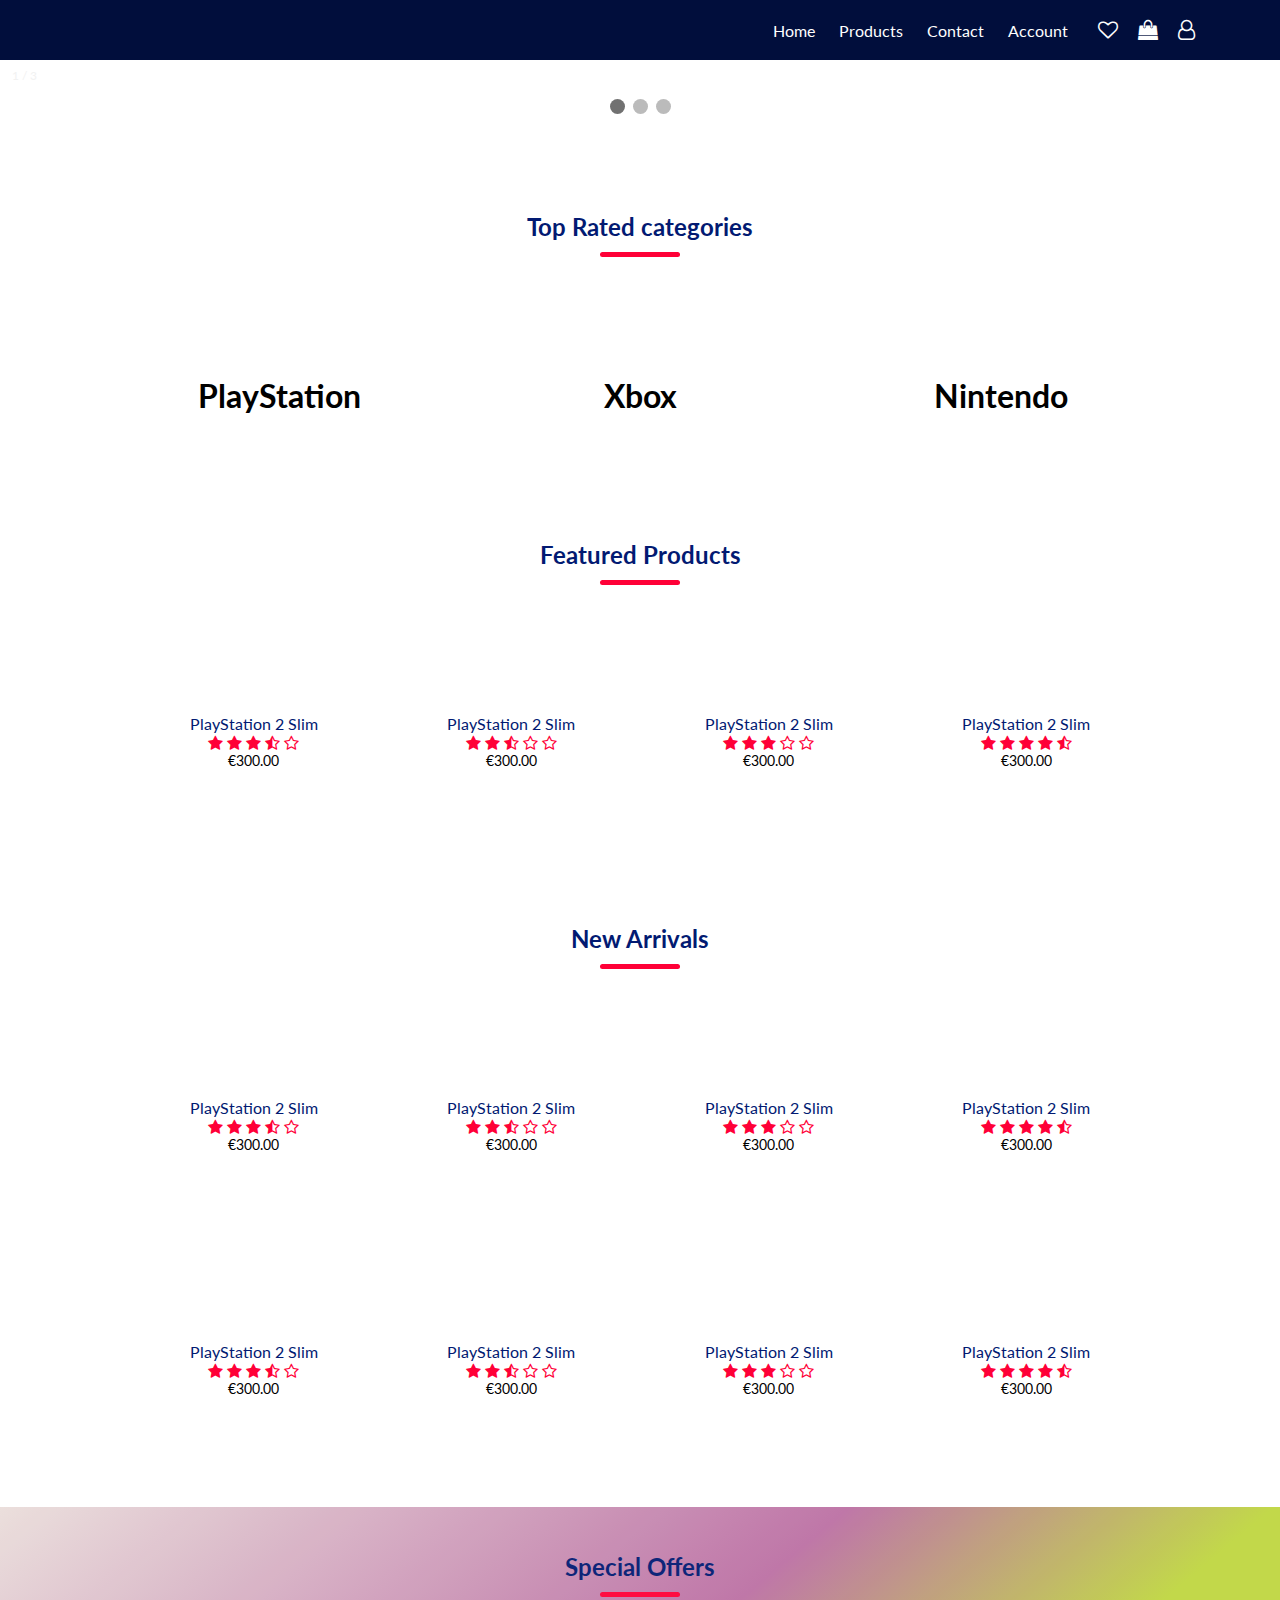
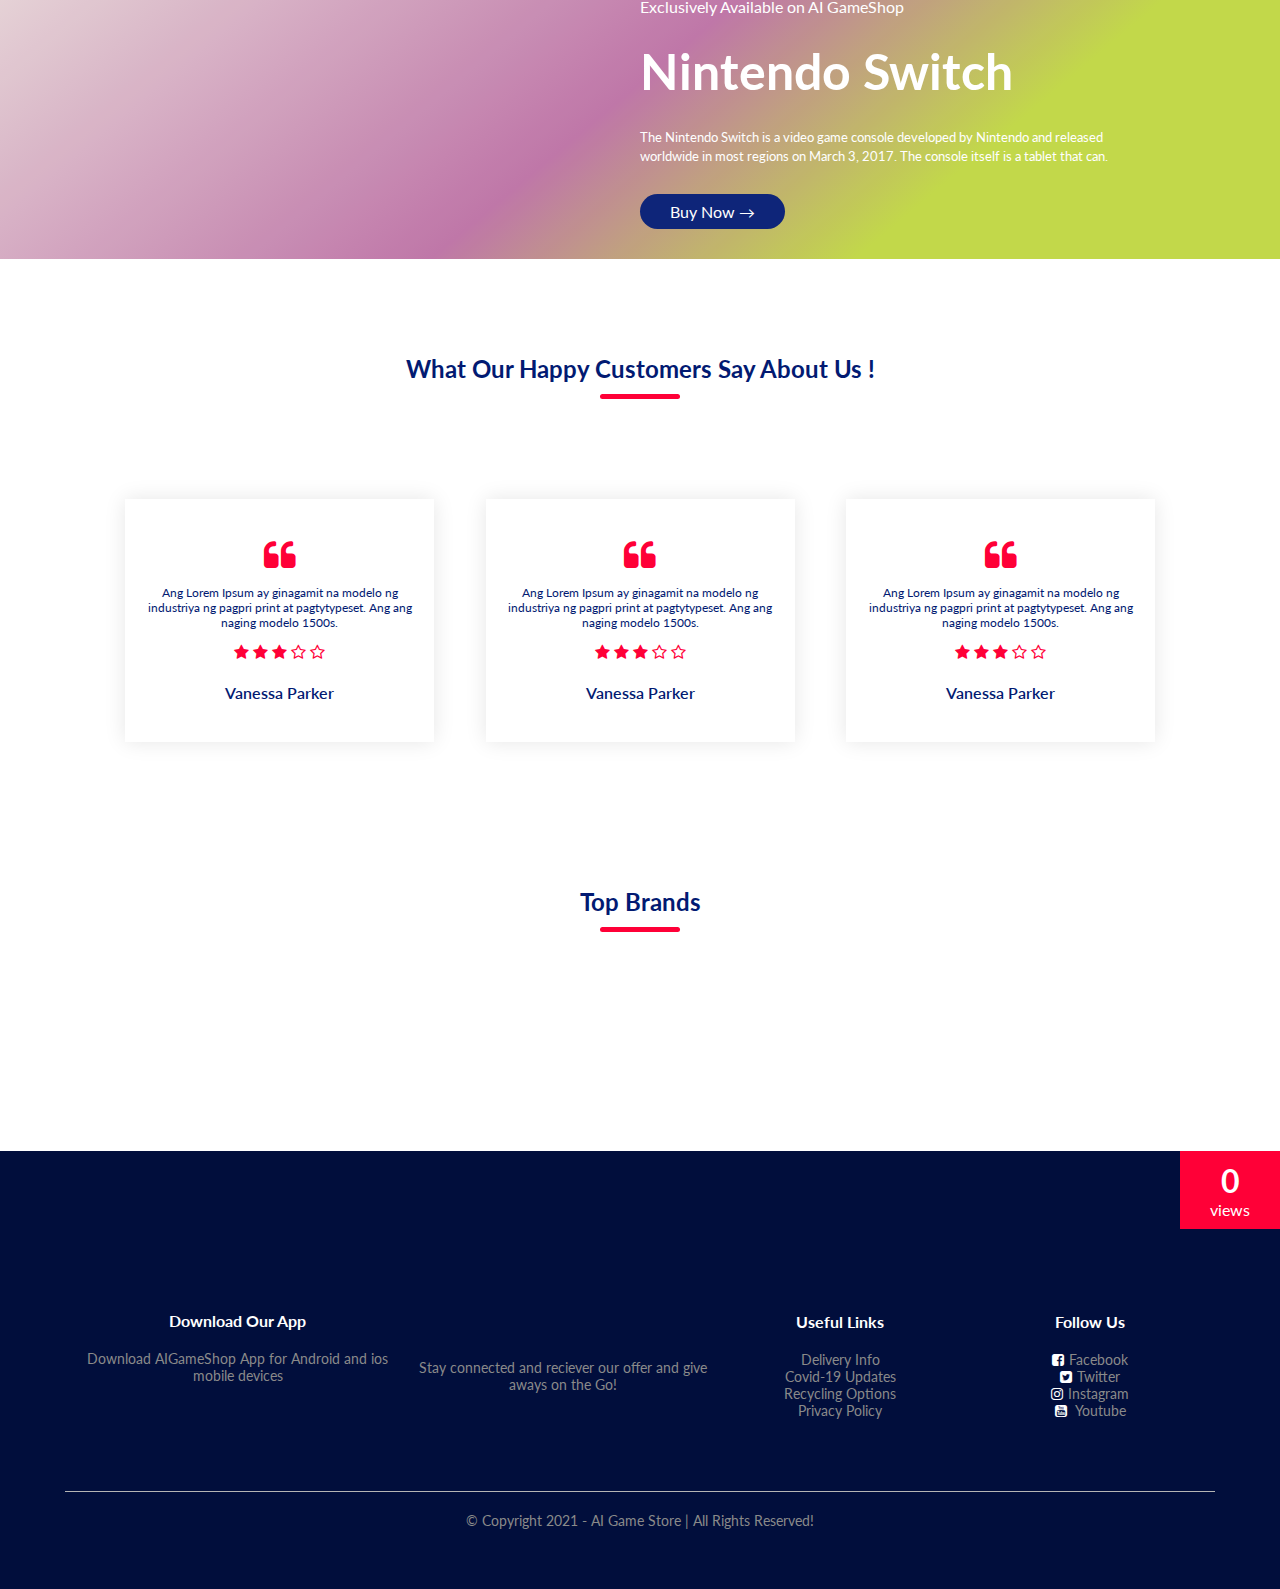
==== index.html @ 356573ef "initial upload" ====
<!DOCTYPE html>
<html lang="en">

<head>
    <meta charset="UTF-8">
    <meta http-equiv="X-UA-Compatible" content="IE=edge">
    <meta name="description" content="Assorted types of new and used game consoles and accessories. Buy online or reserve online and pick up in store. Switch, PlayStation, Xbox and more.">
    <meta name="keywords" content="ps5,playstation 5,ps5 games,xbox series,xbox one,xbox games,ps4,playstation 4,switch,nintendo switch,switch games,psvr,vr games,accessories,loot,console bundles,consoles,used games,pc games">
    <meta name="author" content="Azubuike Ibe">
    <meta http-equiv="refresh" content="30">
    <meta name="viewport" content="width=device-width, initial-scale=1.0">
    <title>Ai Game Shop | Buy Consoles, Games & Accessories</title>
    <link rel="preconnect" href="https://fonts.gstatic.com">
    <link rel="preconnect" href="https://fonts.gstatic.com">
    <link href="https://fonts.googleapis.com/css2?family=Lato:wght@100;300;400;900&display=swap" rel="stylesheet">
    <link rel="stylesheet" href="https://stackpath.bootstrapcdn.com/font-awesome/4.7.0/css/font-awesome.min.css"
        integrity="sha384-wvfXpqpZZVQGK6TAh5PVlGOfQNHSoD2xbE+QkPxCAFlNEevoEH3Sl0sibVcOQVnN" crossorigin="anonymous">
    <link rel="icon" href="./images/game.ico" sizes="any" type="image/ico">
    <link rel="stylesheet" href="css/style.css">
</head>

<body>

    <div class="header">
        <div class="container">

            <!--                 MAIN-NAVIGATION                      -->
            <div class="navbar">
                <div class="logo">
                    <a href="http://localhost/shop/index.html"><img src="./images/logo.png" width="125" alt=""></a> 
                </div>
                <nav>
                    <ul id="MenuItems">
                        <li><a href="http://localhost/shop/index.html#">Home</a></li>
                        <li><a href="http://localhost/shop/products.html">Products</a></li>
                        <li><a href="http://localhost/shop/contact.html">Contact</a></li>
                        <li><a href="http://localhost/shop/signup.html">Account</a></li>
                    </ul>
                </nav>
                <i class="fa fa-heart-o"></i>
                <i class="fa fa-shopping-bag"></i>
                <i class="fa fa-user-o"></i>
                <!--       <img src="./images/cart.png" width="30px" height="30px" alt="Shopping Cart"> -->
                <img src="./images/menu.png" onclick="menutoggle()" class="menu_icon" alt="Menu Icon">
            </div>

        </div>

    </div>

    <!--             SLIDE-SHOW                     -->

    <div class="slideshow-container">

        <div class="mySlides fade">
            <div class="numbertext">1 / 3</div>
            <img src="./images/s-l1600.jpg" alt="" style="width:100%">
            <!--  <div class="slider_text">
                                    <h2>
										<span>Some slick phrase goes would go in</span><br>
										<span>here to sum up what the</span><br>
										<span>business actually does and stands for.</span>
									</h2>
                                </div>  -->
        </div>
        <div class="mySlides fade">
            <div class="numbertext">2 / 3</div>
            <img src="./images/s-l1600r.jpg" alt="" style="width:100%">
            <!-- <div class="slider_text">
                                    <h2>
										<span>Some slick phrase goes would go in</span><br>
										<span>here to sum up what the</span><br>
										<span>business actually does and stands for.</span>
									</h2>
                                </div>  -->
        </div>

        <div class="mySlides fade">
            <div class="numbertext">3 / 3</div>
            <img src="./images/s-l1600v.jpg" alt="" style="width:100%">
            <!--  <div class="slider_text">
                                    <h2>
										<span>Some slick phrase goes would go in</span><br>
										<span>here to sum up what the</span><br>
										<span>business actually does and stands for.</span>
									</h2>
                                </div>  -->
        </div>

    </div>
    <br>

    <div style="text-align:center">
        <span class="dot"></span>
        <span class="dot"></span>
        <span class="dot"></span>
    </div>


    <!--          FEATURED-CATEGORIES           -->
    <div class="top_categories">
        <div class="small_container">
            <h2 class="title">Top Rated categories</h2>
            <div class="row">
                <div class="col-3">
                    <img src="./images/3.jpg" alt="">
                    <div class="textblock">
                        <h1>PlayStation</h1>
                    </div>
                </div>
                <div class="col-3">
                    <img src="./images/8.jpg" alt="">
                    <div class="textblock">
                        <h1>Xbox</h1>
                    </div>
                </div>
                <div class="col-3">
                    <img src="./images/6.jpg" alt="">
                    <div class="textblock">
                        <h1>Nintendo</h1>
                    </div>
                </div>
            </div>
        </div>
    </div>

    <!--            FEATURED-PRODUCTS             -->
    <div class="small_container">
        <h2 class="title">Featured Products</h2>
        <div class="row">
            <div class="col-4">
                <a href="http://localhost/shop/single-product.html"><img src="./images/7.jpg" alt=""></a>
                <a href="http://localhost/shop/single-product.html"></a>
                <h4>PlayStation 2 Slim</h4>
                <div class="rating">
                    <i class="fa fa-star"></i>
                    <i class="fa fa-star"></i>
                    <i class="fa fa-star"></i>
                    <i class="fa fa-star-half-o"></i>
                    <i class="fa fa-star-o"></i>
                </div>
                <p>€300.00</p>
            </div>
            <div class="col-4">
                <img src="./images/7.jpg" alt="">
                <h4>PlayStation 2 Slim</h4>
                <div class="rating">
                    <i class="fa fa-star"></i>
                    <i class="fa fa-star"></i>
                    <i class="fa fa-star-half-o"></i>
                    <i class="fa fa-star-o"></i>
                    <i class="fa fa-star-o"></i>
                </div>
                <p>€300.00</p>
            </div>
            <div class="col-4">
                <img src="./images/7.jpg" alt="">
                <h4>PlayStation 2 Slim</h4>
                <div class="rating">
                    <i class="fa fa-star"></i>
                    <i class="fa fa-star"></i>
                    <i class="fa fa-star"></i>
                    <i class="fa fa-star-o"></i>
                    <i class="fa fa-star-o"></i>
                </div>
                <p>€300.00</p>
            </div>
            <div class="col-4">
                <img src="./images/7.jpg" alt="">
                <h4>PlayStation 2 Slim</h4>
                <div class="rating">
                    <i class="fa fa-star"></i>
                    <i class="fa fa-star"></i>
                    <i class="fa fa-star"></i>
                    <i class="fa fa-star"></i>
                    <i class="fa fa-star-half-o"></i>
                </div>
                <p>€300.00</p>
            </div>
        </div>
        <!--         NEW-ARRIVALS          -->
        <h2 class="title">New Arrivals</h2>
        <div class="row">
            <div class="col-4">
                <img src="./images/7.jpg" alt="">
                <h4>PlayStation 2 Slim</h4>
                <div class="rating">
                    <i class="fa fa-star"></i>
                    <i class="fa fa-star"></i>
                    <i class="fa fa-star"></i>
                    <i class="fa fa-star-half-o"></i>
                    <i class="fa fa-star-o"></i>
                </div>
                <p>€300.00</p>
            </div>
            <div class="col-4">
                <img src="./images/7.jpg" alt="">
                <h4>PlayStation 2 Slim</h4>
                <div class="rating">
                    <i class="fa fa-star"></i>
                    <i class="fa fa-star"></i>
                    <i class="fa fa-star-half-o"></i>
                    <i class="fa fa-star-o"></i>
                    <i class="fa fa-star-o"></i>
                </div>
                <p>€300.00</p>
            </div>
            <div class="col-4">
                <img src="./images/7.jpg" alt="">
                <h4>PlayStation 2 Slim</h4>
                <div class="rating">
                    <i class="fa fa-star"></i>
                    <i class="fa fa-star"></i>
                    <i class="fa fa-star"></i>
                    <i class="fa fa-star-o"></i>
                    <i class="fa fa-star-o"></i>
                </div>
                <p>€300.00</p>
            </div>
            <div class="col-4">
                <img src="./images/7.jpg" alt="">
                <h4>PlayStation 2 Slim</h4>
                <div class="rating">
                    <i class="fa fa-star"></i>
                    <i class="fa fa-star"></i>
                    <i class="fa fa-star"></i>
                    <i class="fa fa-star"></i>
                    <i class="fa fa-star-half-o"></i>
                </div>
                <p>€300.00</p>
            </div>
        </div>
        <div class="row">
            <div class="col-4">
                <img src="./images/7.jpg" alt="">
                <h4>PlayStation 2 Slim</h4>
                <div class="rating">
                    <i class="fa fa-star"></i>
                    <i class="fa fa-star"></i>
                    <i class="fa fa-star"></i>
                    <i class="fa fa-star-half-o"></i>
                    <i class="fa fa-star-o"></i>
                </div>
                <p>€300.00</p>
            </div>
            <div class="col-4">
                <img src="./images/7.jpg" alt="">
                <h4>PlayStation 2 Slim</h4>
                <div class="rating">
                    <i class="fa fa-star"></i>
                    <i class="fa fa-star"></i>
                    <i class="fa fa-star-half-o"></i>
                    <i class="fa fa-star-o"></i>
                    <i class="fa fa-star-o"></i>
                </div>
                <p>€300.00</p>
            </div>
            <div class="col-4">
                <img src="./images/7.jpg" alt="">
                <h4>PlayStation 2 Slim</h4>
                <div class="rating">
                    <i class="fa fa-star"></i>
                    <i class="fa fa-star"></i>
                    <i class="fa fa-star"></i>
                    <i class="fa fa-star-o"></i>
                    <i class="fa fa-star-o"></i>
                </div>
                <p>€300.00</p>
            </div>
            <div class="col-4">
                <img src="./images/7.jpg" alt="">
                <h4>PlayStation 2 Slim</h4>
                <div class="rating">
                    <i class="fa fa-star"></i>
                    <i class="fa fa-star"></i>
                    <i class="fa fa-star"></i>
                    <i class="fa fa-star"></i>
                    <i class="fa fa-star-half-o"></i>
                </div>
                <p>€300.00</p>
            </div>
        </div>
    </div>


    <!--              YOU-MAY-ALSO-LIKE              -->
    <div class="offer">
        <div class="small_container">
            <h2 class="title">Special Offers</h2>
            <div class="row">
                <div class="col-2">
                    <img src="./images/switch.png" alt="">
                </div>
                <div class="col-2 offer_text">
                    <p>Exclusively Available on AI GameShop</p>
                    <h1>Nintendo Switch</h1>
                    <small>The Nintendo Switch is a video game console developed by Nintendo and released worldwide in
                        most regions on March 3, 2017. The console itself is a tablet that can.</small>
                    <a href="#" class="btn">Buy Now &#8594;</a>
                </div>
            </div>
        </div>
    </div>

    <!--     WHAT-OUR-CUSTOMERS-SAY            -->
    <div class="testimonial">
        <div class="small_container">
            <h2 class="title">What Our Happy Customers Say About Us &#33;</h2>
            <div class="row">
                <div class="col-3">
                    <i class="fa fa-quote-left"></i>
                    <p>Ang Lorem Ipsum ay ginagamit na modelo ng industriya ng pagpri print at pagtytypeset. Ang ang
                        naging modelo 1500s.</p>
                    <div class="rating">
                        <i class="fa fa-star"></i>
                        <i class="fa fa-star"></i>
                        <i class="fa fa-star"></i>
                        <i class="fa fa-star-o"></i>
                        <i class="fa fa-star-o"></i>
                    </div>
                    <img src="./images/customer1.jpg" alt="">
                    <h3>Vanessa Parker</h3>
                </div>
                <div class="col-3">
                    <i class="fa fa-quote-left"></i>
                    <p>Ang Lorem Ipsum ay ginagamit na modelo ng industriya ng pagpri print at pagtytypeset. Ang ang
                        naging modelo 1500s.</p>
                    <div class="rating">
                        <i class="fa fa-star"></i>
                        <i class="fa fa-star"></i>
                        <i class="fa fa-star"></i>
                        <i class="fa fa-star-o"></i>
                        <i class="fa fa-star-o"></i>
                    </div>
                    <img src="./images/customer1.jpg" alt="">
                    <h3>Vanessa Parker</h3>
                </div>
                <div class="col-3">
                    <i class="fa fa-quote-left"></i>
                    <p>Ang Lorem Ipsum ay ginagamit na modelo ng industriya ng pagpri print at pagtytypeset. Ang ang
                        naging modelo 1500s.</p>
                    <div class="rating">
                        <i class="fa fa-star"></i>
                        <i class="fa fa-star"></i>
                        <i class="fa fa-star"></i>
                        <i class="fa fa-star-o"></i>
                        <i class="fa fa-star-o"></i>
                    </div>
                    <img src="./images/customer1.jpg" alt="">
                    <h3>Vanessa Parker</h3>
                </div>
            </div>
        </div>
    </div>
    <!--         TOP-BRANDS            -->
    <div class="brands">
        <div class="small_container">
            <h2 class="title">Top Brands</h2>
            <div class="row">
                <div class="col-5">
                    <img src="./images/brand1.png" alt="">
                </div>
                <div class="col-5">
                    <img src="./images/brand2.png" alt="">
                </div>
                <div class="col-5">
                    <img src="./images/brand3.png" alt="">
                </div>
                <div class="col-5">
                    <img src="./images/brand4.png" alt="">
                </div>
                <div class="col-5">
                    <img src="./images/brand5.png" alt="">
                </div>
            </div>
        </div>
    </div>
    <!--        PAGE-COUNTER          -->

    <div id="counter">
        <!---<p>This page has</p> -->
        <h1 id="count">0</h1>
        <p>views</p>
    </div>



    <!--            FOOTER             -->
    <div class="footer">
        <div class="container">
            <div class="row">
                <div class="footer-col-1">
                    <h3>Download Our App</h3>
                    <p>Download AIGameShop App for Android and ios mobile devices</p>
                    <div class="app_logo">
                        <a href="https://play.google.com/store/?hl=en_US&gl=US"><img src="./images/android.png"
                                alt=""></a>
                        <a href="https://apps.apple.com/us/app/google/id284815942"><img src="./images/ios.png"
                                alt=""></a>
                    </div>

                </div>
                <div class="footer-col-2">
                    <a href="localhost/shop/index.html"><img src="./images/logo.png" alt=""></a>
                    <p>Stay connected and reciever our offer and give aways on the Go!</p>
                </div>
                <div class="footer-col-3">
                    <h3>Useful Links</h3>
                    <ul>
                        <li><a href="#"> Delivery Info </a></li>
                        <li><a href="#"> Covid-19 Updates </a></li>
                        <li><a href="#"> Recycling Options</a></li>
                        <li><a href="#"> Privacy Policy</a></li>
                    </ul>
                </div>
                <div class="footer-col-4">
                    <h3>Follow Us</h3>
                    <ul>
                        <li><i class="fa fa-facebook-square" aria-hidden="true"></i><a
                                href="https://www.facebook.com/">Facebook</a></li>
                        <li><i class="fa fa-twitter-square" aria-hidden="true"></i><a
                                href="https://www.twitter.com/">Twitter</a></li>
                        <li><i class="fa fa-instagram" aria-hidden="true"></i><a
                                href="https://www.instagram.com/">Instagram</a></li>
                        <li><i class="fa fa-youtube-square" aria-hidden="true"></i><a href="https://www.youtube.com/">
                                Youtube</a></li>

                    </ul>
                </div>
            </div>
            <hr>
            <p class="copyright">© Copyright 2021 - AI Game Store | All Rights Reserved!</p>
        </div>
    </div>

    <!--           NAVIGATION-TOGGLE             -->
    <script>
        var MenuItems = document.getElementById("MenuItems");
        MenuItems.style.maxHeight = "0px";

        function menutoggle() {
            if (MenuItems.style.maxHeight == "0px") {
                MenuItems.style.maxHeight = "200px";
            }
            else {
                MenuItems.style.maxHeight = "0px";
            }

        }
    </script>

    <!--           SLIDER             -->
    <script>
        var slideIndex = 0;
        showSlides();

        function showSlides() {
            var i;
            var slides = document.getElementsByClassName("mySlides");
            var dots = document.getElementsByClassName("dot");
            for (i = 0; i < slides.length; i++) {
                slides[i].style.display = "none";
            }
            slideIndex++;
            if (slideIndex > slides.length) { slideIndex = 1 }
            for (i = 0; i < dots.length; i++) {
                dots[i].className = dots[i].className.replace(" active", "");
            }
            slides[slideIndex - 1].style.display = "block";
            dots[slideIndex - 1].className += " active";
            setTimeout(showSlides, 5000); // Change image every 2 seconds
        }


        window.onload = function () {
            document.getElementById("spaceship").play();
        }
    </script>
    <!--           COUNTER             -->
    <script>
        const countEl = document.getElementById('count');

        updateVisitCount();

        function updateVisitCount() {
            fetch('https://api.countapi.xyz/update/counter.html/stalk/?amount=1')
                .then(res => res.json())
                .then(res => {
                    countEl.innerHTML = res.value;
                });
        }
    </script>
</body>

</html>
---- css/style.css ----
@import url('https://fonts.googleapis.com/css2?family=Lato:wght@100;300;400;900&display=swap');


* {
    margin: 0;
    padding: 0;
    box-sizing: border-box;
    font-family: 'Lato', sans-serif;
}


/*     

                AUDIO 

                                */

audio {
    display: none;
}

/*

       HEADER

                        */

.navbar {
    display: flex;
    align-items: center;
    padding: 10px;
}

.menu_icon {
    width: 40px;
    margin-left: 20px;
}


nav {
    flex: 1;
    text-align: right;
}

nav ul {
    display: inline-block;
    list-style: none;
}

nav ul li {
    display: inline-block;
    margin-right: 20px;
}

nav ul li a {
    text-decoration: none;
    color: #fff;
    font-size: 16px;
}

nav ul li a:hover {
    letter-spacing: 1px;
    color: #ff0037;
    font-size: 16px;
}
.navbar .fa {
    color: #fff;
    font-weight: 100;
    margin: 10px;
    font-size: 20px;
}

.navbar .fa:hover {
    color: #ff0037;
    font-size: 20px;
}


/*

       SLIDESHOW

                        */

                 


.mySlides {display: none;}
img {vertical-align: middle;}

/* Slideshow container */
.slideshow-container {
  max-width: 1400px;
  position: relative;
  margin: auto;
}



/* Number text (1/3 etc) */
.numbertext {
  color: #f2f2f2;
  font-size: 12px;
  padding: 8px 12px;
  position: absolute;
  top: 0;
}

/* The dots/bullets/indicators */
.dot {
    display: none;
  height: 15px;
  width: 15px;
  margin: 0 2px;
  background-color: #bbb;
  border-radius: 50%;
  display: inline-block;
  transition: background-color 0.6s ease;
}

.active {
  background-color: #717171;
}

.slider_text span {
   
	background: rgba(0, 0, 0, 0.5);
    margin-bottom: 20px;
    line-height: 1.4;
    padding: 0 20px;
    font-family: PT Sans Narrow;
    font-size: 40px;
    
}


/* Caption text */
.slider_text h2 {

  color: #f2f2f2;
  
  padding: 8px 12px;
  position: absolute;
  bottom: 8px;
  width: 100%;
  text-align: left;
}

/* Fading animation */
.fade {
  -webkit-animation-name: fade;
  -webkit-animation-duration: 1.5s;
  animation-name: fade;
  animation-duration: 1.5s;
}

@-webkit-keyframes fade {
  from {opacity: .4} 
  to {opacity: 1}
}

@keyframes fade {
  from {opacity: .4} 
  to {opacity: 1}
}

/*

       MAIN AREA

                        */

            



.container {
    max-width:  1200px;
    margin: auto;
    padding-left: 25px;
    padding-right: 25px;
}

.row {
    display: flex;
    align-items: center;
    flex-wrap: wrap;
    justify-content: space-around;
}

.col-2 {
    flex-basis: 50%;
    min-width: 300px;
}

.col-2 img {
    min-width: 100px;
    padding: 50px 0;
}

.col-2 h1 {
    font-size: 50px;
    line-height: 60px;
    margin: 25px 0;
}

.btn {
    display: inline-block;
    background: #021a72;
    color: #fff;
    padding: 8px 30px;
    margin: 30px 0;
    border-radius: 30px;
    transition: 0.5s;
}

.btn:hover {
    background: #ff0037;
    letter-spacing: 10px;
}
.header {
    background: #010e3c;
}

.header .row {
    margin-top: 70px;
}


/*

       CATEGORIES

                        */

            

.categories {
    margin: 70px 0;
}

.col-3 {
    flex-basis: 30%;
    min-width: 250px;
    margin-bottom: 30px;
}

.col-3 img{
    width: 100%;
}



.small_container {
    max-width: 1080px;
    margin: auto;
    padding-left: 25px;
    padding-right: 25px;
}

.col-4 {
    flex-basis: 25%;
    padding: 10px;
    min-width: 200px;
    margin-bottom: 50px;
    transition: transform 0.5s;
}

.col-4 img {
    width: 100%;
}
.title {
    text-align: center;
    margin: 80px auto;
    position: relative;
    line-height: 60px;
    color: #021a72;
}
.title::after {
    content: '';
    background: #ff0037;
    width: 80px;
    height: 5px;
    border-radius: 5px;
    position: absolute;
    bottom: 0;
    left: 50%;
    transform: translateX(-50%);
}

h4 {
    color: #021a72;
    font-weight: normal;
}
.col-4 p{
    font-size: 14px;
}

.rating .fa{
    color: #ff0037;
}

.col-4:hover {
    transform: translateY(-5px);
}
/*

         <!---------------YOU-MAY-ALSO-LIKE--------------->

                                                                */
.offer {
    padding-top: 30px;
    background-color: #1fc8db;
    background-image: linear-gradient(140deg, #EADEDB 0%, #BC70A4 50%, #BFD641 75%);
    color: white;
    opacity: 0.95;
}

.offer .title {
    padding: 0px !important;
    margin: 0px !important;
}

.offer .offer_text {
    align-items: flex-end;
}

.offer .row {
    margin: 0px !important;
}

.offer .row {
    text-align: left;
}

.col-2 offer img {
   vertical-align: middle;
}

.small {
    color: #021a72;
}
.col-2 a, .col-3 a, .btn  a {

    text-decoration: none;
}

/*

         <!---------------YOU-MAY-ALSO-LIKE--------------->

                                                                */


                                                                


.testimonial .col-3 {
    text-align: center;
    padding: 40px 20px;
    box-shadow: 0 0 20px 0px rgba(0, 0, 0, 0.1);
    cursor: pointer;
    transform: .5s;
}

.testimonial .col-3 img {
    width: 50px;
    margin-top: 20px;
    border-radius: 50%;
}

.testimonial .col-3:hover {
    transform: translateY(-10px);
}

.fa.fa-quote-left {
    font-size: 34px;
    color: #ff0037;
}

.col-3 p {
    font-size: 12px;
    margin: 12px 0;
    color: #021a72;
}

.testimonial .col-3 h3 {
    font-weight: 600;
    color: #021a72;
    font-size: 16px;

}



/*

          <!---------------TOP-BRANDS--------------->

                                                                */
 

.brands {
    margin: 100px auto;
}
.col-5 {
    width: 160px;
    
}

.col-5 img {
    width: 100%;
    cursor: pointer;
    filter: grayscale(100%);
}

.col-5 img:hover {
    filter: grayscale(0);
}

/*

          <!---------------ALL-PRODUCTS--------------->

                                                                */
.row {
    justify-content: space-between;
    margin: 100px auto 50px;
    text-align: center;
}

select {
    border: 1px solid #000;
}

select:focus {
    outline: none;
}

.page_btn {
    margin: 0 auto 80px;
}

.page_btn span {
    display: inline-block;
    border: 1px solid #ff0037;
    margin-left: 10px;
    width: 40px;
    height: 40px;
    text-align: center;
    line-height: 40px;
    cursor: pointer;
    border-radius: 50%;
}

.page_btn span:hover {
    background: #ff0037;
    color: #fff;
}

/*

          <!---------------SINGLE-PRODUCTS--------------->

                                                                */



#productImg {
    width: 450px;
} 
.single_product {
    margin-top: 80px;
}

.single_product .col-2 img {
    padding: 0;
    border-radius: 50%;
}


.single_product .col-2 {
    padding: 20px;
}

.single_product h4 {
    margin: 20px 0;
    font-size: 22px;
    font-weight: bold;
}

.single_product select {
    display: block;
    padding: 10px;
    margin-top: 20px;
}

.single_product input {
    width: 50px;
    height: 40px;
    padding-left: 10px;
    font-size: 20px;
    margin-right: 10px;
    
}

.single_product input {
    outline: none;
}

.single_product fa {
    color: #ff0037;
}

.small-img-row {
    display: flex;
    justify-content: space-between;
}

.small-img {
    flex-basis: 24%;
    cursor: pointer;
}

.small-img-row img {
    width: 115px;
    height: 115px;
}

.single-col-2 {
    text-align: left !important;
}



 /*

        -----------CART PAGE------------

                                            */


    .cart_items {
        margin: 80px auto 0;
    }
    .cart_info img {
        width: 100px;
        display: flex;
        flex-wrap: wrap;
    }

     .cart_info {
        display: flex;
        flex-wrap: wrap;
    }

    .small_container table {
        width: 100%;
        border-collapse: collapse;
        color: #000;
    }

    .small_container th {
        text-align: left;
        padding: 5px;
        color: #fff;
        background-color: #021a72;
        font-weight: normal;
    }

    .small_container td {

        padding: 10px 5px;
        
    }

    .small_container td input{
        width: 40px;
        height: 30px;
        padding: 5px;
        margin-right: 150px;
        
    }

    .small_container td input{
        color: #021a72;
        font-size: 12px;
        
    }

     .small_container td img{
        width: 80px;
        height: 80px;
        margin-right: 10px;
    }

    .cart_info p{
        margin: 0;
        
    }

    .total_price {
        display: block;
        margin-left: 560px;
    }

    .total_price table {
        border-top: 3px solid #021a72;
        width: 470px;
        float: right;
    }

    td:last-child {
        text-align: right;
    }

    th:last-child {
        text-align: right;
    }

    .btn_checkout button {
            float: right;
            color: #fff;
            width: 470px;
            background: #021a72;
            overflow: hidden;
            border: none;
            padding: 10px;
}
    .btn_checkout button:hover {
            letter-spacing: 2px;
            background: #ff0037;
            color: #fff;
    }

    .pdf {
        background-color: #1fc8db;
        background-image: linear-gradient(140deg, #EADEDB 0%, #BC70A4 50%, #BFD641 75%);
        color: white;
        opacity: 0.95;

    } 

    .pdf .row {
        text-align: left;
    }

    .pdf .col-3 img {
        border-radius: 0;
    }


    
/*

       CONTACT FORM

                        */



.contact_us {
       padding-top: 80px;
}

.contact_offer {
    width: 70vw;
    height: 80vh;
    margin: auto;
    background: #fff;
}

#contact-map {
 padding:1rem .2rem;
 background:#ffffff;
 font-size:1rem;
 line-height:.7;
 margin-right: 10px;
 
}

#contact-form {
 padding:1rem .2rem;
 margin-left: 10px;
 background:#ffffff;
 display: flex;
 justify-content: center;
 align-items: center;
 flex-direction: column; 
 width:100%; 
 text-align: left;
 line-height: 1.7;
     font-size: 14px;
 font-weight: 400;
 font-family: Roboto,"Helvetica Neue",sans-serif;
}

#contact-form textarea {
    width: 100%;
    height: 100px;
}

#contact-form input {
   padding: 6px;
   width: 100%;
}

#contact-form input[type="submit"], input[type="button"]{
    background-color: #021a72;
    color: white;
    border: 0px;
}

#contact-form #country {
 width: 100%;
 line-height: 1;
 font-weight: 400;
 font-family: Roboto,"Helvetica Neue",sans-serif;
 padding: 6px;
}

.contact-main {
    display: table;
    border: 1px solid #eaeef1;
    width: 80vw;
    margin: 20px auto;
    padding: 1rem;
}
.col-4 img,
.col-3 img {
    border-radius: 50%;
    
    text-align: center;
}





/*

          <!---------------FOOTER--------------->

                                                                */

.footer {
    background: #010e3c;
    color: #8a8a8a;
    font-size: 14px;
    padding: 60px 20px;
}

.footer p {
    color: #8a8a8a;
}

.footer h3 {
    color: #fff;
    margin-bottom: 20px;
}

.footer-col-3 li .fa, .footer-col-4 li .fa {
    margin-right: 5px;
    color: #fff;
}

.footer-col-1, .footer-col-2, .footer-col-3, .footer-col-4 {
    min-width: 250px;
    margin-bottom: 20px;
}

.footer-col-1 {
    flex-basis: 30%;
}

.footer-col-2 {
    flex: 1;
    text-align: center;
}

.footer-col-2 img {
    width: 180px;
    margin-bottom: 20px;
}

.footer-col-3, .footer-col-4 {
    flex-basis: 12%;
    text-align: center;
    
}

.footer ul {
    
    list-style-type: none;
}

.footer-col-3 a, .footer-col-4 a {
     text-decoration: none;
        color: #8a8a8a;
        
}

.footer-col-3 a:hover, .footer-col-4 a:hover {
    color: #ff0037;
    letter-spacing: 5px;
}

.footer-col-3 ul, .footer-col-4 ul {
   
    list-style-type: none;
}


.app_logo {
    margin-top: 20px;
}

.app_logo img {
    width: 140px;
}

.footer hr {
    border: none;
    background: #b5b5b5;
    height: 1px;
    margin: 20px 0;
}

#counter {
    width: 100px;
     color: #fff;
     font-family: 'Muli', sans-serif;
     background-color: #ff0037;
     display: flex;
     flex-direction: column;
     align-items: center;
     justify-content: center;
     margin: 0;
     padding: 10px;
     float: right;
    /* border-radius: 50%;*/
}


.copyright {
    text-align: center;
}

button a {
    text-decoration: none;
    color: #fff;

}

/*

          <!---------------RESPONSIVER--------------->

                                                                */


@media only screen and (min-width: 800px) {
    .menu_icon {
        display: none;
    }     
}

@media only screen and (max-width: 800px) {
    nav ul {
        position: absolute;
        top: 70px;
        left: 0;
        background: #000;
        width: 100%;
        overflow: hidden;
        transition: max-height 0.5s;
    }

     nav ul li {
         display: block;
         margin-right: 50px;
         margin-top: 10px;
         margin-bottom: 10px;
         text-align: center;
         letter-spacing: 3px;
     }

      nav ul li a {
          color: #fff;
      }

        nav ul li a:hover {
         background: #ff0037;
     }

      .menu_icon {
          display: block;
          cursor: pointer;
      }

       .menu_icon img {
            width: 40px;
            margin-left: 30px;
            border: 2px solid #fff;
            padding: 10px 5px;
       }

       .logo img, .menu_icon img {
            height: 40px;
       }

       .navbar .fa {
           font-size: 15px;
           margin: 5px;
       }

       .slideshow-container {
        display: none;
       }
       .top_categories h2 {
            margin-top: 50px;
       }     
       .top_categories .title {

            margin:  80px auto;
  
       }

       .total_price {
        display: block;
        margin-left: 0;

    }

    .total_price table {
        border-top: 3px solid #021a72;
        width: 400px;
        float: none;
    }

    .btn {
    width: 80%;
    text-align: center;
    }SS

    .col-3 {
    text-align: center;
    }

    .footer-col-1, .footer-col-2, .footer-col-3, .footer-col-4 {
    width: 100%;
    align-items: center;
    align-self: center;
    align-content: center;
    justify-content: center;
}

}
/*

----------------MEDIA-QUERY-FOR-LESS-THAN-600 SCREEN-SIZE-----------

                                                                    */

@media only screen and (max-width: 600px) {
    .row {
        text-align: center;
    }

    .col-2, .col-3, .col-4 {
        flex-basis: 100%
    }

    .single_product .row {
        padding: 20px 0;
    }

    .single_product .col-2 {
        padding: 20px 0;
    }

     .single_product h1 {
         font-size: 20px;
         line-height: 32px;
     }

    .small-img-row img {
    max-width: 50px;
    height: 50px;
}
}
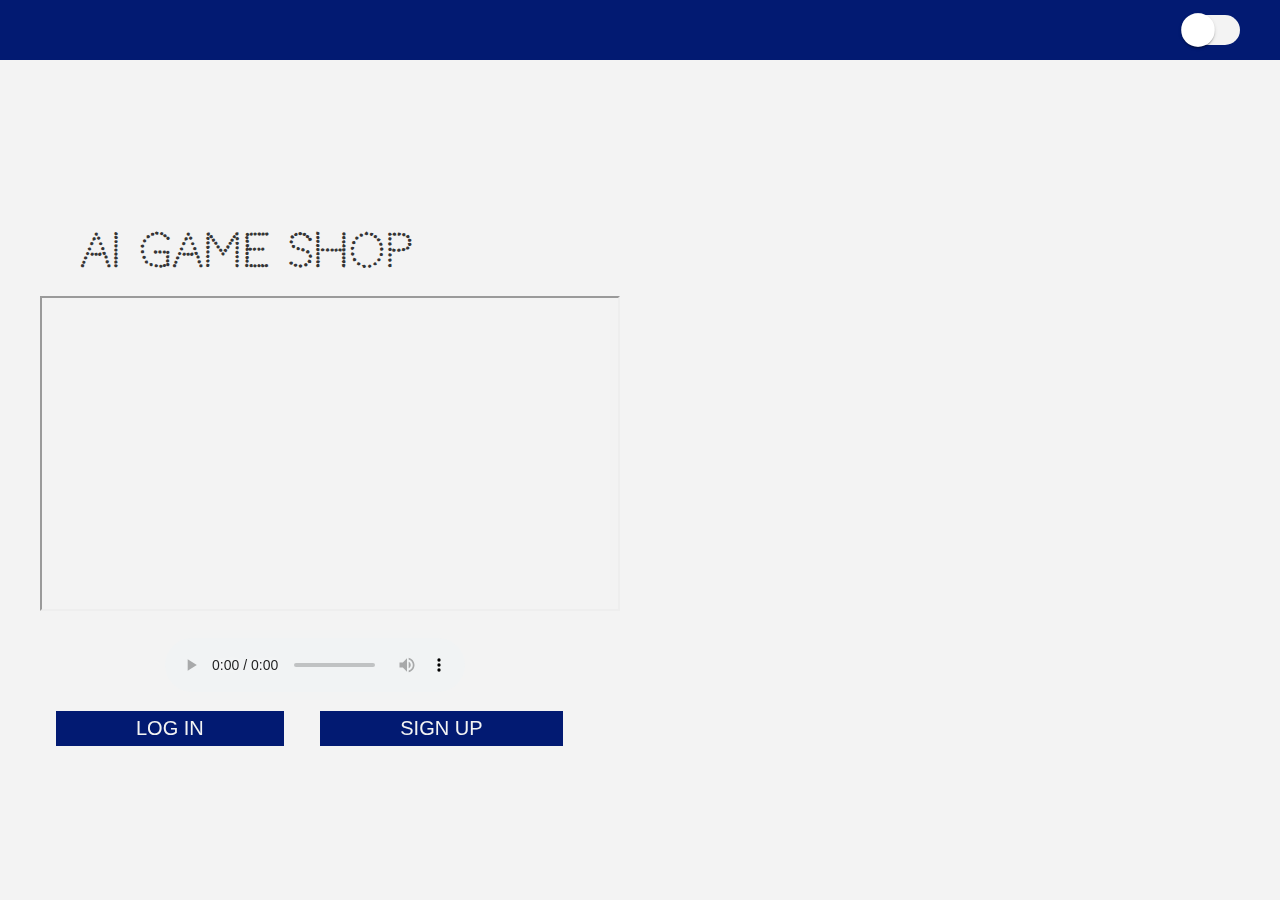
==== commit beb0bbb3: "update" ====
--- a/index.html
+++ b/index.html
@@ -4,492 +4,89 @@
 <head>
     <meta charset="UTF-8">
     <meta http-equiv="X-UA-Compatible" content="IE=edge">
-    <meta name="description" content="Assorted types of new and used game consoles and accessories. Buy online or reserve online and pick up in store. Switch, PlayStation, Xbox and more.">
+    <meta name="viewport" content="width=device-width, initial-scale=1.0">
+    <meta name="description" content="login or sign up to access huge collection of video game consoles, games and accessories.">
     <meta name="keywords" content="ps5,playstation 5,ps5 games,xbox series,xbox one,xbox games,ps4,playstation 4,switch,nintendo switch,switch games,psvr,vr games,accessories,loot,console bundles,consoles,used games,pc games">
     <meta name="author" content="Azubuike Ibe">
     <meta http-equiv="refresh" content="30">
     <meta name="viewport" content="width=device-width, initial-scale=1.0">
-    <title>Ai Game Shop | Buy Consoles, Games & Accessories</title>
+    <title>Welcome! | Buy Consoles , Games & Accessories</title>
+    <link rel="stylesheet" href="https://cdnjs.cloudflare.com/ajax/libs/font-awesome/5.15.1/css/all.min.css"
+        integrity="sha512-+4zCK9k+qNFUR5X+cKL9EIR+ZOhtIloNl9GIKS57V1MyNsYpYcUrUeQc9vNfzsWfV28IaLL3i96P9sdNyeRssA=="
+        crossorigin="anonymous" />
     <link rel="preconnect" href="https://fonts.gstatic.com">
-    <link rel="preconnect" href="https://fonts.gstatic.com">
-    <link href="https://fonts.googleapis.com/css2?family=Lato:wght@100;300;400;900&display=swap" rel="stylesheet">
-    <link rel="stylesheet" href="https://stackpath.bootstrapcdn.com/font-awesome/4.7.0/css/font-awesome.min.css"
-        integrity="sha384-wvfXpqpZZVQGK6TAh5PVlGOfQNHSoD2xbE+QkPxCAFlNEevoEH3Sl0sibVcOQVnN" crossorigin="anonymous">
+    <link href="https://fonts.googleapis.com/css2?family=Codystar&display=swap" rel="stylesheet">
+    <link rel="stylesheet" href="css/landing.css">
     <link rel="icon" href="./images/game.ico" sizes="any" type="image/ico">
-    <link rel="stylesheet" href="css/style.css">
+  
+
+
 </head>
 
-<body>
+<body onLoad="window.status=alert('Welcome! Register or Login to accesss our website.'); return true">
+    <header>
 
-    <div class="header">
-        <div class="container">
+        <div class="wrapper header-wrapper">
 
-            <!--                 MAIN-NAVIGATION                      -->
-            <div class="navbar">
-                <div class="logo">
-                    <a href="http://localhost/shop/index.html"><img src="./images/logo.png" width="125" alt=""></a> 
-                </div>
-                <nav>
-                    <ul id="MenuItems">
-                        <li><a href="http://localhost/shop/index.html#">Home</a></li>
-                        <li><a href="http://localhost/shop/products.html">Products</a></li>
-                        <li><a href="http://localhost/shop/contact.html">Contact</a></li>
-                        <li><a href="http://localhost/shop/signup.html">Account</a></li>
-                    </ul>
-                </nav>
-                <i class="fa fa-heart-o"></i>
-                <i class="fa fa-shopping-bag"></i>
-                <i class="fa fa-user-o"></i>
-                <!--       <img src="./images/cart.png" width="30px" height="30px" alt="Shopping Cart"> -->
-                <img src="./images/menu.png" onclick="menutoggle()" class="menu_icon" alt="Menu Icon">
-            </div>
+            <nav class="logo">
+                <img src="./images/logo.png" width="125" alt="">
+            </nav>
+            <label for="theme-checkbox" class="theme-toggler">
+                <input type="checkbox" id="theme-checkbox" class="theme-checkbox">
+                <div class="switch"></div>
+            </label>
 
         </div>
 
-    </div>
+    </header>
+    <main>
 
-    <!--             SLIDE-SHOW                     -->
+        <div class="wrapper">
+            <div class="hero">
+                <div class="hero__intro col-2">
 
-    <div class="slideshow-container">
+                    
+                            <div class="lighting col-2">
+                                <h1>AI Game Shop</h1>
+                            </div>
+                       
 
-        <div class="mySlides fade">
-            <div class="numbertext">1 / 3</div>
-            <img src="./images/s-l1600.jpg" alt="" style="width:100%">
-            <!--  <div class="slider_text">
-                                    <h2>
-										<span>Some slick phrase goes would go in</span><br>
-										<span>here to sum up what the</span><br>
-										<span>business actually does and stands for.</span>
-									</h2>
-                                </div>  -->
-        </div>
-        <div class="mySlides fade">
-            <div class="numbertext">2 / 3</div>
-            <img src="./images/s-l1600r.jpg" alt="" style="width:100%">
-            <!-- <div class="slider_text">
-                                    <h2>
-										<span>Some slick phrase goes would go in</span><br>
-										<span>here to sum up what the</span><br>
-										<span>business actually does and stands for.</span>
-									</h2>
-                                </div>  -->
-        </div>
+                    <p>
+                        <iframe width="580" height="315" src="https://www.youtube.com/embed/U7dxzKa_s7U?start=18"
+                            allow="accelerometer; autoplay; clipboard-write; encrypted-media; gyroscope; picture-in-picture"
+                            allowfullscreen></iframe>
+                    </p>
+                        <!--            AUDIO        -->
 
-        <div class="mySlides fade">
-            <div class="numbertext">3 / 3</div>
-            <img src="./images/s-l1600v.jpg" alt="" style="width:100%">
-            <!--  <div class="slider_text">
-                                    <h2>
-										<span>Some slick phrase goes would go in</span><br>
-										<span>here to sum up what the</span><br>
-										<span>business actually does and stands for.</span>
-									</h2>
-                                </div>  -->
-        </div>
-
-    </div>
-    <br>
-
-    <div style="text-align:center">
-        <span class="dot"></span>
-        <span class="dot"></span>
-        <span class="dot"></span>
-    </div>
+                    <div class="landing_audio" style="width: 350px;margin: auto;">
+                        <audio controls>
+                            <source src="./sound/spaceship.ogg" type="audio/ogg">
+                        </audio>
+                    </div>
+                    <div class="btncover">
+                        <div class="btn">
+                            <button onclick="window.location.href='http://localhost/shop/signup.html';"
+                                class="btn btn-cta"><i class="fas fa-sign-in-alt"></i>
+                                Log In</button>
+                        </div>
+                        <div class="btn">
+                            <button onclick="window.location.href='http://localhost/shop/signup.html';"
+                                class="btn btn-cta"><i class="fas fa-user-plus"></i>
+                                Sign Up</button>
+                        </div>
+                    </div>
 
 
-    <!--          FEATURED-CATEGORIES           -->
-    <div class="top_categories">
-        <div class="small_container">
-            <h2 class="title">Top Rated categories</h2>
-            <div class="row">
-                <div class="col-3">
-                    <img src="./images/3.jpg" alt="">
-                    <div class="textblock">
-                        <h1>PlayStation</h1>
-                    </div>
                 </div>
-                <div class="col-3">
-                    <img src="./images/8.jpg" alt="">
-                    <div class="textblock">
-                        <h1>Xbox</h1>
-                    </div>
+
+                <div class="hero__photo col-2">
+                    <img src="./images/ps4a.png" alt="">
                 </div>
-                <div class="col-3">
-                    <img src="./images/6.jpg" alt="">
-                    <div class="textblock">
-                        <h1>Nintendo</h1>
-                    </div>
-                </div>
+
             </div>
         </div>
-    </div>
-
-    <!--            FEATURED-PRODUCTS             -->
-    <div class="small_container">
-        <h2 class="title">Featured Products</h2>
-        <div class="row">
-            <div class="col-4">
-                <a href="http://localhost/shop/single-product.html"><img src="./images/7.jpg" alt=""></a>
-                <a href="http://localhost/shop/single-product.html"></a>
-                <h4>PlayStation 2 Slim</h4>
-                <div class="rating">
-                    <i class="fa fa-star"></i>
-                    <i class="fa fa-star"></i>
-                    <i class="fa fa-star"></i>
-                    <i class="fa fa-star-half-o"></i>
-                    <i class="fa fa-star-o"></i>
-                </div>
-                <p>€300.00</p>
-            </div>
-            <div class="col-4">
-                <img src="./images/7.jpg" alt="">
-                <h4>PlayStation 2 Slim</h4>
-                <div class="rating">
-                    <i class="fa fa-star"></i>
-                    <i class="fa fa-star"></i>
-                    <i class="fa fa-star-half-o"></i>
-                    <i class="fa fa-star-o"></i>
-                    <i class="fa fa-star-o"></i>
-                </div>
-                <p>€300.00</p>
-            </div>
-            <div class="col-4">
-                <img src="./images/7.jpg" alt="">
-                <h4>PlayStation 2 Slim</h4>
-                <div class="rating">
-                    <i class="fa fa-star"></i>
-                    <i class="fa fa-star"></i>
-                    <i class="fa fa-star"></i>
-                    <i class="fa fa-star-o"></i>
-                    <i class="fa fa-star-o"></i>
-                </div>
-                <p>€300.00</p>
-            </div>
-            <div class="col-4">
-                <img src="./images/7.jpg" alt="">
-                <h4>PlayStation 2 Slim</h4>
-                <div class="rating">
-                    <i class="fa fa-star"></i>
-                    <i class="fa fa-star"></i>
-                    <i class="fa fa-star"></i>
-                    <i class="fa fa-star"></i>
-                    <i class="fa fa-star-half-o"></i>
-                </div>
-                <p>€300.00</p>
-            </div>
-        </div>
-        <!--         NEW-ARRIVALS          -->
-        <h2 class="title">New Arrivals</h2>
-        <div class="row">
-            <div class="col-4">
-                <img src="./images/7.jpg" alt="">
-                <h4>PlayStation 2 Slim</h4>
-                <div class="rating">
-                    <i class="fa fa-star"></i>
-                    <i class="fa fa-star"></i>
-                    <i class="fa fa-star"></i>
-                    <i class="fa fa-star-half-o"></i>
-                    <i class="fa fa-star-o"></i>
-                </div>
-                <p>€300.00</p>
-            </div>
-            <div class="col-4">
-                <img src="./images/7.jpg" alt="">
-                <h4>PlayStation 2 Slim</h4>
-                <div class="rating">
-                    <i class="fa fa-star"></i>
-                    <i class="fa fa-star"></i>
-                    <i class="fa fa-star-half-o"></i>
-                    <i class="fa fa-star-o"></i>
-                    <i class="fa fa-star-o"></i>
-                </div>
-                <p>€300.00</p>
-            </div>
-            <div class="col-4">
-                <img src="./images/7.jpg" alt="">
-                <h4>PlayStation 2 Slim</h4>
-                <div class="rating">
-                    <i class="fa fa-star"></i>
-                    <i class="fa fa-star"></i>
-                    <i class="fa fa-star"></i>
-                    <i class="fa fa-star-o"></i>
-                    <i class="fa fa-star-o"></i>
-                </div>
-                <p>€300.00</p>
-            </div>
-            <div class="col-4">
-                <img src="./images/7.jpg" alt="">
-                <h4>PlayStation 2 Slim</h4>
-                <div class="rating">
-                    <i class="fa fa-star"></i>
-                    <i class="fa fa-star"></i>
-                    <i class="fa fa-star"></i>
-                    <i class="fa fa-star"></i>
-                    <i class="fa fa-star-half-o"></i>
-                </div>
-                <p>€300.00</p>
-            </div>
-        </div>
-        <div class="row">
-            <div class="col-4">
-                <img src="./images/7.jpg" alt="">
-                <h4>PlayStation 2 Slim</h4>
-                <div class="rating">
-                    <i class="fa fa-star"></i>
-                    <i class="fa fa-star"></i>
-                    <i class="fa fa-star"></i>
-                    <i class="fa fa-star-half-o"></i>
-                    <i class="fa fa-star-o"></i>
-                </div>
-                <p>€300.00</p>
-            </div>
-            <div class="col-4">
-                <img src="./images/7.jpg" alt="">
-                <h4>PlayStation 2 Slim</h4>
-                <div class="rating">
-                    <i class="fa fa-star"></i>
-                    <i class="fa fa-star"></i>
-                    <i class="fa fa-star-half-o"></i>
-                    <i class="fa fa-star-o"></i>
-                    <i class="fa fa-star-o"></i>
-                </div>
-                <p>€300.00</p>
-            </div>
-            <div class="col-4">
-                <img src="./images/7.jpg" alt="">
-                <h4>PlayStation 2 Slim</h4>
-                <div class="rating">
-                    <i class="fa fa-star"></i>
-                    <i class="fa fa-star"></i>
-                    <i class="fa fa-star"></i>
-                    <i class="fa fa-star-o"></i>
-                    <i class="fa fa-star-o"></i>
-                </div>
-                <p>€300.00</p>
-            </div>
-            <div class="col-4">
-                <img src="./images/7.jpg" alt="">
-                <h4>PlayStation 2 Slim</h4>
-                <div class="rating">
-                    <i class="fa fa-star"></i>
-                    <i class="fa fa-star"></i>
-                    <i class="fa fa-star"></i>
-                    <i class="fa fa-star"></i>
-                    <i class="fa fa-star-half-o"></i>
-                </div>
-                <p>€300.00</p>
-            </div>
-        </div>
-    </div>
-
-
-    <!--              YOU-MAY-ALSO-LIKE              -->
-    <div class="offer">
-        <div class="small_container">
-            <h2 class="title">Special Offers</h2>
-            <div class="row">
-                <div class="col-2">
-                    <img src="./images/switch.png" alt="">
-                </div>
-                <div class="col-2 offer_text">
-                    <p>Exclusively Available on AI GameShop</p>
-                    <h1>Nintendo Switch</h1>
-                    <small>The Nintendo Switch is a video game console developed by Nintendo and released worldwide in
-                        most regions on March 3, 2017. The console itself is a tablet that can.</small>
-                    <a href="#" class="btn">Buy Now &#8594;</a>
-                </div>
-            </div>
-        </div>
-    </div>
-
-    <!--     WHAT-OUR-CUSTOMERS-SAY            -->
-    <div class="testimonial">
-        <div class="small_container">
-            <h2 class="title">What Our Happy Customers Say About Us &#33;</h2>
-            <div class="row">
-                <div class="col-3">
-                    <i class="fa fa-quote-left"></i>
-                    <p>Ang Lorem Ipsum ay ginagamit na modelo ng industriya ng pagpri print at pagtytypeset. Ang ang
-                        naging modelo 1500s.</p>
-                    <div class="rating">
-                        <i class="fa fa-star"></i>
-                        <i class="fa fa-star"></i>
-                        <i class="fa fa-star"></i>
-                        <i class="fa fa-star-o"></i>
-                        <i class="fa fa-star-o"></i>
-                    </div>
-                    <img src="./images/customer1.jpg" alt="">
-                    <h3>Vanessa Parker</h3>
-                </div>
-                <div class="col-3">
-                    <i class="fa fa-quote-left"></i>
-                    <p>Ang Lorem Ipsum ay ginagamit na modelo ng industriya ng pagpri print at pagtytypeset. Ang ang
-                        naging modelo 1500s.</p>
-                    <div class="rating">
-                        <i class="fa fa-star"></i>
-                        <i class="fa fa-star"></i>
-                        <i class="fa fa-star"></i>
-                        <i class="fa fa-star-o"></i>
-                        <i class="fa fa-star-o"></i>
-                    </div>
-                    <img src="./images/customer1.jpg" alt="">
-                    <h3>Vanessa Parker</h3>
-                </div>
-                <div class="col-3">
-                    <i class="fa fa-quote-left"></i>
-                    <p>Ang Lorem Ipsum ay ginagamit na modelo ng industriya ng pagpri print at pagtytypeset. Ang ang
-                        naging modelo 1500s.</p>
-                    <div class="rating">
-                        <i class="fa fa-star"></i>
-                        <i class="fa fa-star"></i>
-                        <i class="fa fa-star"></i>
-                        <i class="fa fa-star-o"></i>
-                        <i class="fa fa-star-o"></i>
-                    </div>
-                    <img src="./images/customer1.jpg" alt="">
-                    <h3>Vanessa Parker</h3>
-                </div>
-            </div>
-        </div>
-    </div>
-    <!--         TOP-BRANDS            -->
-    <div class="brands">
-        <div class="small_container">
-            <h2 class="title">Top Brands</h2>
-            <div class="row">
-                <div class="col-5">
-                    <img src="./images/brand1.png" alt="">
-                </div>
-                <div class="col-5">
-                    <img src="./images/brand2.png" alt="">
-                </div>
-                <div class="col-5">
-                    <img src="./images/brand3.png" alt="">
-                </div>
-                <div class="col-5">
-                    <img src="./images/brand4.png" alt="">
-                </div>
-                <div class="col-5">
-                    <img src="./images/brand5.png" alt="">
-                </div>
-            </div>
-        </div>
-    </div>
-    <!--        PAGE-COUNTER          -->
-
-    <div id="counter">
-        <!---<p>This page has</p> -->
-        <h1 id="count">0</h1>
-        <p>views</p>
-    </div>
-
-
-
-    <!--            FOOTER             -->
-    <div class="footer">
-        <div class="container">
-            <div class="row">
-                <div class="footer-col-1">
-                    <h3>Download Our App</h3>
-                    <p>Download AIGameShop App for Android and ios mobile devices</p>
-                    <div class="app_logo">
-                        <a href="https://play.google.com/store/?hl=en_US&gl=US"><img src="./images/android.png"
-                                alt=""></a>
-                        <a href="https://apps.apple.com/us/app/google/id284815942"><img src="./images/ios.png"
-                                alt=""></a>
-                    </div>
-
-                </div>
-                <div class="footer-col-2">
-                    <a href="localhost/shop/index.html"><img src="./images/logo.png" alt=""></a>
-                    <p>Stay connected and reciever our offer and give aways on the Go!</p>
-                </div>
-                <div class="footer-col-3">
-                    <h3>Useful Links</h3>
-                    <ul>
-                        <li><a href="#"> Delivery Info </a></li>
-                        <li><a href="#"> Covid-19 Updates </a></li>
-                        <li><a href="#"> Recycling Options</a></li>
-                        <li><a href="#"> Privacy Policy</a></li>
-                    </ul>
-                </div>
-                <div class="footer-col-4">
-                    <h3>Follow Us</h3>
-                    <ul>
-                        <li><i class="fa fa-facebook-square" aria-hidden="true"></i><a
-                                href="https://www.facebook.com/">Facebook</a></li>
-                        <li><i class="fa fa-twitter-square" aria-hidden="true"></i><a
-                                href="https://www.twitter.com/">Twitter</a></li>
-                        <li><i class="fa fa-instagram" aria-hidden="true"></i><a
-                                href="https://www.instagram.com/">Instagram</a></li>
-                        <li><i class="fa fa-youtube-square" aria-hidden="true"></i><a href="https://www.youtube.com/">
-                                Youtube</a></li>
-
-                    </ul>
-                </div>
-            </div>
-            <hr>
-            <p class="copyright">© Copyright 2021 - AI Game Store | All Rights Reserved!</p>
-        </div>
-    </div>
-
-    <!--           NAVIGATION-TOGGLE             -->
-    <script>
-        var MenuItems = document.getElementById("MenuItems");
-        MenuItems.style.maxHeight = "0px";
-
-        function menutoggle() {
-            if (MenuItems.style.maxHeight == "0px") {
-                MenuItems.style.maxHeight = "200px";
-            }
-            else {
-                MenuItems.style.maxHeight = "0px";
-            }
-
-        }
-    </script>
-
-    <!--           SLIDER             -->
-    <script>
-        var slideIndex = 0;
-        showSlides();
-
-        function showSlides() {
-            var i;
-            var slides = document.getElementsByClassName("mySlides");
-            var dots = document.getElementsByClassName("dot");
-            for (i = 0; i < slides.length; i++) {
-                slides[i].style.display = "none";
-            }
-            slideIndex++;
-            if (slideIndex > slides.length) { slideIndex = 1 }
-            for (i = 0; i < dots.length; i++) {
-                dots[i].className = dots[i].className.replace(" active", "");
-            }
-            slides[slideIndex - 1].style.display = "block";
-            dots[slideIndex - 1].className += " active";
-            setTimeout(showSlides, 5000); // Change image every 2 seconds
-        }
-
-
-        window.onload = function () {
-            document.getElementById("spaceship").play();
-        }
-    </script>
-    <!--           COUNTER             -->
-    <script>
-        const countEl = document.getElementById('count');
-
-        updateVisitCount();
-
-        function updateVisitCount() {
-            fetch('https://api.countapi.xyz/update/counter.html/stalk/?amount=1')
-                .then(res => res.json())
-                .then(res => {
-                    countEl.innerHTML = res.value;
-                });
-        }
-    </script>
+    </main>
+    <script src="js/main.js"></script>
 </body>
 
 </html>--- a/css/landing.css
+++ b/css/landing.css
@@ -0,0 +1,663 @@
+:root {
+    --nav-height: 60px;
+}
+
+*,
+*::before,
+*::after {
+    box-sizing: border-box;
+}
+
+html {
+    font-family: "Poppins", "Segoe UI", Tahoma, Geneva, verdana, sans-serif;
+    --primary-color: #021a72;
+    --color-body: #f3f3f3;
+    --color-text: #383636;
+    --btn-cta-shadow: rgba(0,0,0,0.1);
+}
+
+html[data-theme="dark"] {
+    --primary-color: #2c2c2c;
+    --color-body: #494242;
+    --color-text: #f3f3f3;
+    --btn-cta-shadow: rgba(255,255,255,0.1);
+}
+
+
+html[data-theme="dark"] * {
+transition: all 5s ease;
+}
+
+
+body {
+    margin: 0;
+    background-color: var(--color-body);
+    line-height: 2;
+}
+
+a {
+    text-decoration: none;
+}
+
+p, h1 {
+    color: var(--color-text);
+}
+
+ul {
+    margin: 0;
+    padding: 0;
+    list-style-type: none;
+}
+
+/* Clamp(min, prefered, max) */
+
+.wrapper {
+    width: clamp(320px, 95%, 1200px);
+    margin: 0 auto;
+}
+
+.btn {
+    padding: 0.5rem 1rem;
+    outline: none;
+}
+/* Navbar */
+
+header {
+    height: 60px;
+    background-color: var(--primary-color);
+}
+
+.logo {
+    font-size: 1.5rem;
+    font-weight: 500;
+    color: #f3f3f3;
+}
+
+.header-wrapper {
+    display: flex;
+    justify-content: space-between;
+    align-items: center;
+    height: 100%;
+}
+
+nav {
+    display: flex;
+}
+
+
+.navbar {
+    display: flex;
+}
+
+.navbar__link {
+    color: #f3f3f3;
+    padding: 1rem;
+}
+/* switch */
+
+.theme-checkbox {
+    display: none;
+}
+
+.switch {
+    display: flex;
+    align-items: center;
+    position: relative;
+    width: 55px;
+    height: 30px;
+    background-color:#f3f3f3;
+    border-radius: 3rem;
+}
+
+.switch::before {
+    position: absolute;
+    content: "";
+    height: 26px;
+    width: 26px;
+    border-radius: 100%;
+    transform: scale(1.3);
+    transition: left 0.3s ease-in;
+    box-shadow: 0px 2px 1px -1px rgba(0,0,0,0.2),
+    0px 1px 1px 0px rgba(0,0,0,0.14), 0px 1px 3px 0px rgba(0,0,0,0.12);
+    background: #fff url("../images/sun.png");
+    background-size: 18px;
+    background-repeat: no-repeat;
+    background-position: center;
+
+}
+
+.theme-checkbox:checked + .switch::before{
+    left: 25px;
+    background: #fff url("../images/moon.png");
+    background-size: 18px;
+    background-repeat: no-repeat;
+    background-position: center;
+}
+
+.hero {
+    display: flex;
+    justify-content: center;
+    align-items: center;
+    height: calc(100vh - 60px);
+}
+
+.hero .hero__intro {
+    flex: 1;
+    animation: animateLeft 0.3s ease;
+}
+
+.hero .hero__intro h1 {
+    font-size: 45px;
+    font-weight: 700;
+    margin: 0.5rem 0;
+}
+
+
+
+.hero .hero__intro .btn-cta {
+    padding: 0.4rem 5rem;
+    font-size: 20px;        
+    background-color: var(--primary-color);
+    color: #f3f3f3;
+    text-transform: uppercase;
+    
+
+}
+
+.btncover {
+    width: 100%;
+  
+}
+
+.btn {
+  display: inline-block;
+  margin: 0 auto;
+  padding: 3px;
+
+}
+
+.btn-cta {
+    padding: 1rem;
+    font-size: 1.5rem;
+    background-color: var(--primary-color);
+    color: #f3f3f3;
+}
+
+.btn-cta:hover {
+    box-shadow: 0 0 0 6px var(--btn-cta-shadow);
+}
+
+.btn-cta:active{
+    transform: scale(0.98);
+}
+
+
+.hero .hero__photo {
+    flex: 1;
+    display: flex;
+    justify-content: flex-end;
+    animation: animateRight 1s ease;
+}
+
+@keyframes animateLeft {
+    from {
+        opacity: 0.2;
+        transform: translateX(-150px);
+    }
+    to {
+         opacity: 1;
+        transform: translateX(0);
+    }
+}
+
+@keyframes animateRight {
+    from {
+        opacity: 0.2;
+        transform: translateX(150px);
+    }
+    to {
+         opacity: 1;
+        transform: translateX(0);
+    }
+}
+
+.hero .hero__photo img {
+    height: 70vh;
+}
+
+.col-2 {
+    flex-basis: 50%;
+    min-width: 300px;
+}
+
+
+/*            
+
+                BLINKing H1                 
+
+
+                                            */
+
+
+
+.lighting {
+   margin: 40px;
+   text-align: left;
+}
+
+.lighting h1 {
+  font-family: 'Codystar', cursive !important;
+  font-size: 16px;
+  text-align: left;
+   font-weight: 400;
+   text-decoration: none;
+  -webkit-animation: glow 2s ease-in-out infinite alternate;
+  -moz-animation: glow 2s ease-in-out infinite alternate;
+  animation: glow 2s ease-in-out infinite alternate;
+}
+
+@keyframes glow {
+     from {
+      color: #fff;
+    text-shadow: 0 0 10px #fbff00, 0 0 20px #fbff00, 0 0 30px #fbff00, 
+    0 0 40px #fbff00, 0 0 50px #fbff00, 0 0 60px #fbff00, 0 0 70px #fbff00, 0 0 90px #fbff00;
+  }
+  
+  to {
+     color: gray;
+    text-shadow: 0 0 20px #fbff00, 0 0 30px #fbff00, 0 0 40px #fbff00, 
+    0 0 50px #fbff00, 0 0 60px #fbff00, 0 0 70px #fbff00, 0 0 80px #fbff00, 0 1 90px #fbff00;
+  }
+}
+
+
+
+/*******************
+
+    Global Styles
+
+********************/
+h1 {
+    font-weight: 500;
+    color: #343434;
+    margin: 0.5rem 0;
+    line-height: 10px;
+}
+
+a {
+    text-decoration: none;
+}
+
+
+
+.flex {
+    display: flex;
+    margin-bottom: 1.5rem;
+}
+
+.justify-between {
+    justify-content: space-between;
+}
+
+input[type='checkbox'] {
+    margin-right: 1rem;
+    transform: scale(1.5);
+}
+
+/*******************
+    Colors
+********************/
+
+.gray {
+    color: rgba(124, 124, 124);
+}
+
+.fa-twitter {
+    color: #4fa5df;
+}
+
+.fa-google {
+    color: #dd4b39;
+}
+/*******************
+    Buttons
+********************/
+.btn {
+    padding: 0.5rem 1rem;
+    border: none;
+    outline: none;
+    text-transform: uppercase;
+}
+
+.btn-tab {
+    width: 50%;
+    padding: 1rem;
+    font-size: 1.25rem;
+}
+
+.btn-tab.active {
+   border-top: 3px solid var(--primary-color);
+   background-color: #fff;
+}
+
+.btn-oauth {
+    padding: 0.5rem 1.5rem;
+    font-size: 1.25rem;
+    color: rgba(92, 92, 92);
+    background-color: #fff;
+  /*  box-shadow: rgba(60, 64, 67, 0.3) 0px 1px 2px 0px,
+    rgba(60, 64, 67, 0.15) 0px 1px 3px 1px;  */
+}
+
+.btn-register {
+    width: 100%;
+    height: var(--input-height);
+    background-color: var(--primary-color);
+    color: #f3f3f3;
+    font-size: 1.5rem;
+}
+
+btn-register:hover {
+    background-color: var(--primary-color-hover);
+}
+/*******************
+
+    Registration form
+
+********************/
+.registration-form {
+    width: 70vw;
+    margin: 100px auto;
+    border: 1px solid #ccc;
+    box-shadow: rgba(50, 50, 93, 0.25) 0px 2px 5px -1px,
+    rgba(0, 0, 0, 0.3) 0px 1px 3px -1px;
+    text-align: center;
+    font-size: 1.25rem;
+    background: #fff;
+}
+ .registration-form .header{
+    display: flex;
+}
+ .registration-form .body{
+    padding: 2rem;
+}
+
+.content {
+    display: none;
+}
+
+
+.content.active {
+    display: block;
+}
+
+.bar {
+    position: relative;
+    margin: 2.5rem 0;
+    border-top: 1px solid #ccc;
+}
+
+.bar::before {
+    content: "or";
+    position: absolute;
+    left: 50%;
+    transform: translate(-50%, -50%);
+    padding: 0 1rem;
+    background-color: #fff;
+}
+
+
+/*******************
+    Input Elements
+
+********************/
+.input-group {
+    position: relative;
+    margin: 1rem 0;
+    height: var(--input-height);
+    padding: 1.4rem;
+
+}
+
+.input-group .input-elem{
+    position: absolute;
+    top: 0;
+    left: 0;
+    width: 100%;
+    height: 100%;
+    border: 1px solid #ccc;  
+    padding: 0 1.5rem;
+    font-size: 1.25rem;
+    outline: none;
+}
+
+.input-group label {
+    position: absolute;
+    top: 50%;
+    transform: translateY(-50%);
+    left: 1rem;
+    padding: 0 0.5rem;
+    transition: all 0.3s ease-in-out;
+    user-select: none;
+    pointer-events: none;
+}
+
+.input-group .input-elem:focus {
+   border: 2px solid var(--primary-color);
+}
+
+.input-group .input-elem:not(:placeholder-shown) + label {
+    top: 0;
+    background-color: #fff;
+    color: rgb(90, 90, 90);
+    padding: 5px;
+    margin: 0;
+    line-height: 0.5;
+}
+
+.input-group .input-elem:focus + label {
+
+    top: 0;
+    background-color: #fff;
+    color: var(--primary-color);
+}
+.eye {
+    position: absolute;
+    top: 50%;
+    transform: translateY(-50%);
+    z-index: 10;
+    right: 1rem;
+    color: #888;
+    cursor: pointer;
+}
+
+.eye:hover {
+    color: var(--primary-color);
+}
+
+.agreements {
+    display: flex;
+    align-items: center;
+    margin: 1rem 0;
+}
+
+
+.reg_link {
+    display: inline-block;
+    color: var(--primary-color);
+    margin: 1.5rem 0 0.5rem;
+}
+
+
+
+
+/*******************
+
+    Ripple Effect
+
+
+********************/
+
+.btn-ripple {
+    position: relative;
+    overflow: hidden;
+}
+
+.ripple {
+    position:absolute;
+    background-color: rgba(0 , 0, 0, 0.5);
+    transform: translate(-50%, -50%);
+    border-radius: 50%;
+    animation: rippleAnimate 0.4s ease-out;
+}
+
+@keyframes rippleAnimate {
+    from{
+        width: 0px;
+        height: 0px;
+    }
+    to {
+         width: 300px;
+        height: 300px;
+        opacity: 0;
+    }
+}
+
+/*******************
+
+Responsive Design
+
+********************/
+
+@media screen and (max-width: 768px) {
+
+    h1 {
+    line-height: 0px;
+}
+    .registration-form {
+        width: 340px;
+        font-size: 1rem;
+        --input-height: 30px;
+    }
+
+    .btn-register {
+    
+    font-size: 1rem;
+    border-radius: 0px;
+}
+
+    .flex {
+        flex-direction: column;
+    }
+
+    .btn {
+    padding: 0.25rem 1rem;
+    }
+
+    .btn-oauth {
+        margin-bottom: 0.5rem;
+        padding: 0.25rem 1.5rem;
+        font-size: 1rem;
+        border-radius: 0px;
+    }
+
+  
+    
+
+    .btn-tab {
+        padding: 1rem;
+    }
+
+    .input-group .input-elem{
+    font-size: 1rem;
+    border-radius: 0px;
+    }
+        
+}
+
+
+.copyright {
+    
+    background: var( --primary-color);
+    text-align: center;
+    padding: 10px;
+  
+}
+
+
+.copyright p {
+    margin: 0;
+    font-size: 16px;
+    color: #fff;
+}
+/*          
+
+                    RESPONSIVE          
+                    
+                                                */
+
+
+
+@media screen and (max-width: 768px) {
+    .header-wrapper {
+        padding: 0 1rem;
+    }
+
+  
+    .hero {
+        flex-direction: column-reverse;
+        text-align: center;
+        
+    }
+
+    .hero .hero__photo {
+        display: flex;
+        align-items: center;
+        text-align: center;
+        justify-content: center;
+    }
+
+    .hero .hero__intro {
+        padding: 1rem 2rem;
+    }
+
+    .hero .hero__intro h1 {
+        font-size: 20px;
+    }
+
+   .hero .hero__photo img {
+    height: 40vh;
+    margin-top: 70px;
+}
+    .logo {
+    font-size: 1rem;
+    font-weight: 500;
+    color: #f3f3f3;
+}
+
+.hero .hero__intro h1 {
+    font-size: 2rem;
+}
+
+body {
+    line-height: 1.5;
+}
+
+.hero .hero__intro h1 {
+    font-weight: 600;
+    margin: 0.1rem 0;
+}
+
+.hero .hero__intro .btn-cta {
+    padding: 1rem;
+    font-size: 1rem;
+}
+
+.hero .hero__intro .btn-cta {
+    padding: 1rem;
+    font-size: 1rem;
+    width: 40vw;
+}
+
+}
+
